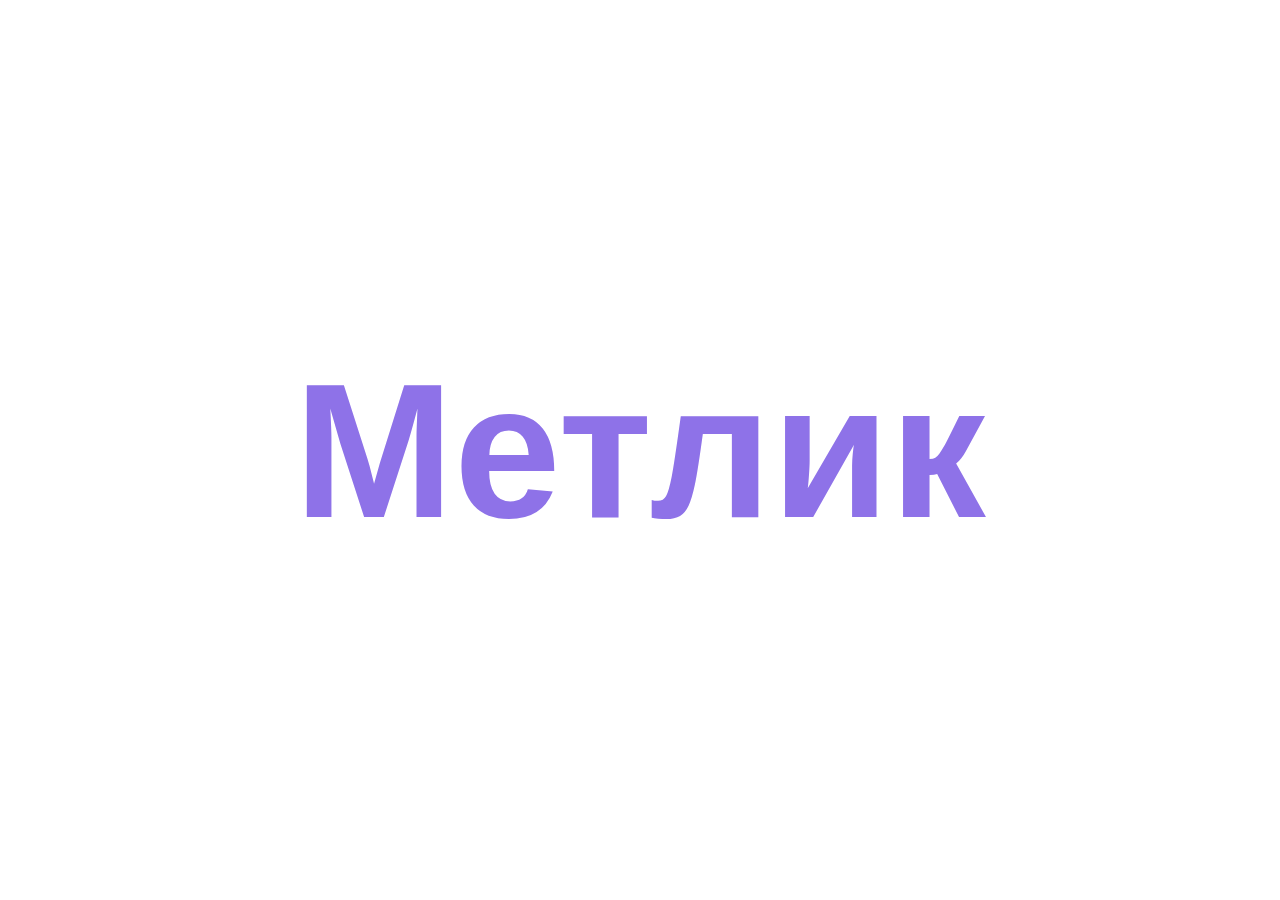
==== index.html @ a31dad7a "Добавлена пробная главная страничка" ====
<!DOCTYPE html>
<html lang="ru">
<head>
    <meta charset="UTF-8">
    <title>Метлик</title>
    <style>
        *, *::before, *::after {
            margin: 0;
            padding: 0;
            box-sizing: border-box;
        }

        .main-block {
            height: 100vh;
            display: flex;
            justify-content: center;
            align-items: center;
            font-family: Montserrat, sans-serif;
            font-size: min(30vh, 15vw);
            font-weight: bold;
            color: #8e72e8;
        }
    </style>
</head>
<body>
    <div class="main-block">
        Метлик
    </div>
</body>
</html>
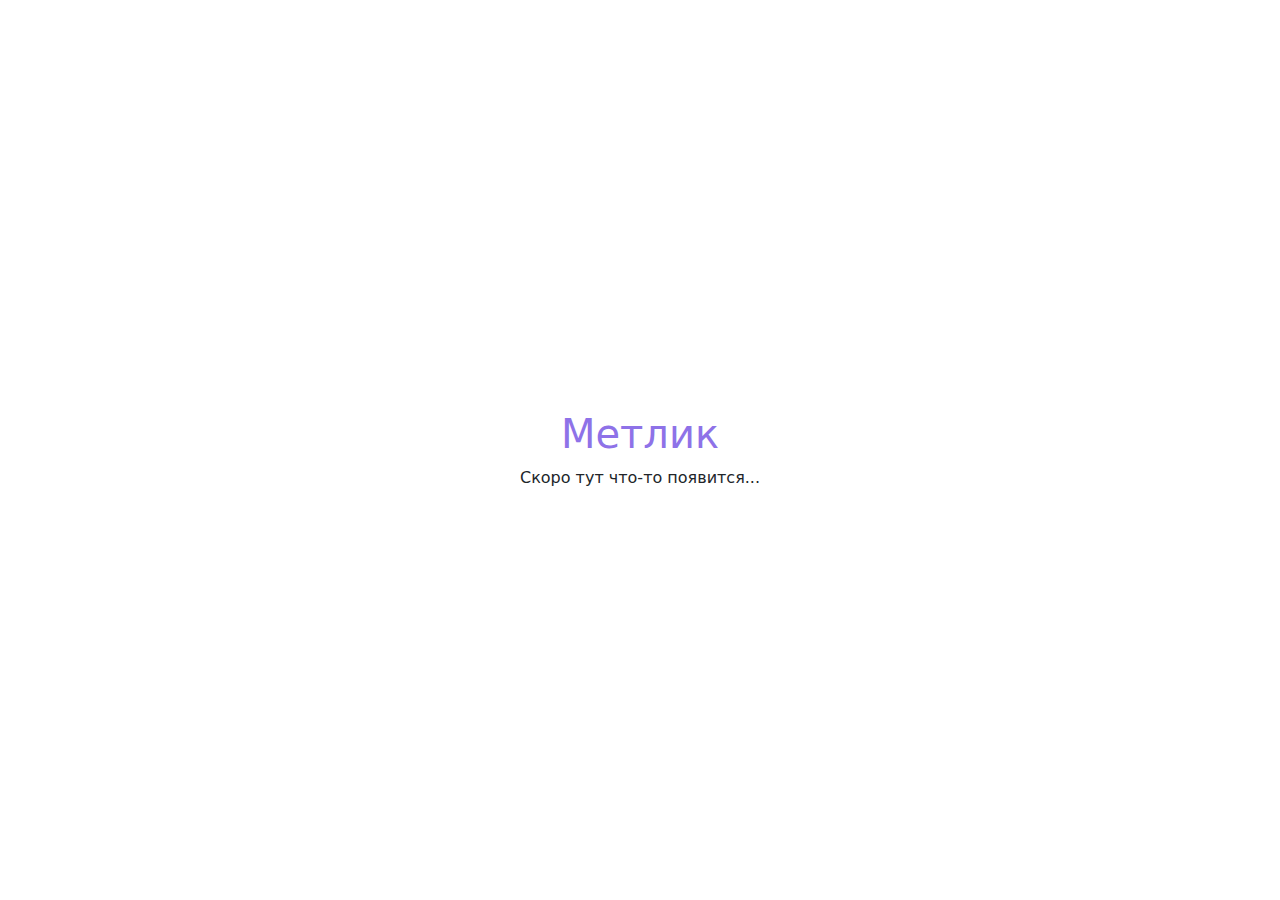
==== commit 89624190: "Изменена главная страничка сайта" ====
--- a/index.html
+++ b/index.html
@@ -3,28 +3,17 @@
 <head>
     <meta charset="UTF-8">
     <title>Метлик</title>
-    <style>
-        *, *::before, *::after {
-            margin: 0;
-            padding: 0;
-            box-sizing: border-box;
-        }
-
-        .main-block {
-            height: 100vh;
-            display: flex;
-            justify-content: center;
-            align-items: center;
-            font-family: Montserrat, sans-serif;
-            font-size: min(30vh, 15vw);
-            font-weight: bold;
-            color: #8e72e8;
-        }
-    </style>
+    <link href="src/bootstrap/bootstrap.css" rel="stylesheet">
+    <script src="src/bootstrap/bootstrap.bundle.js"></script>
 </head>
 <body>
-    <div class="main-block">
-        Метлик
+    <div class="d-flex flex-column min-vh-100 justify-content-center align-items-center">
+        <h1 class="text-primary">
+            Метлик
+        </h1>
+        <span>
+            Скоро тут что-то появится...
+        </span>
     </div>
 </body>
 </html>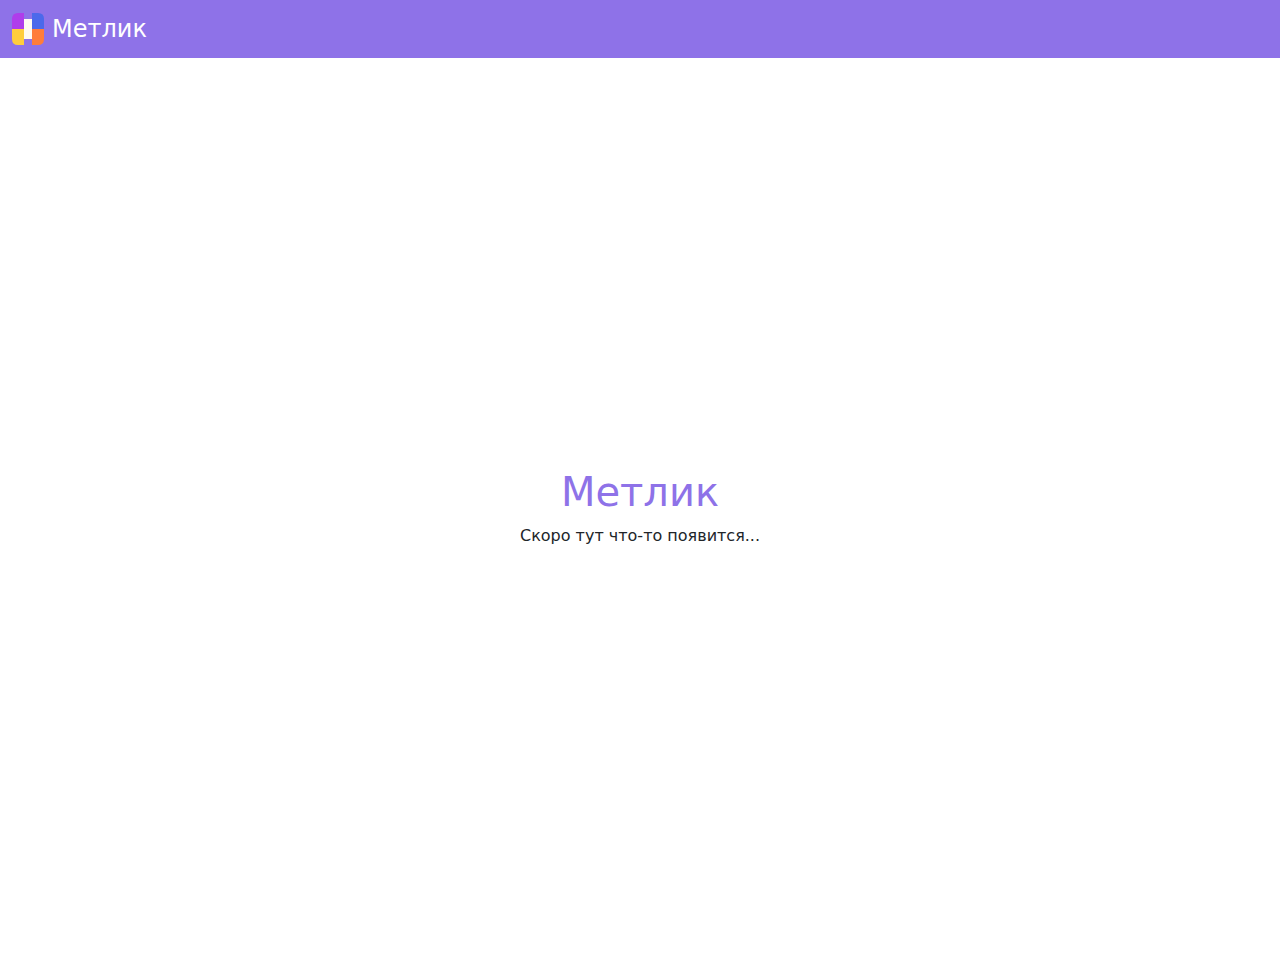
==== commit ab1ddb81: "Добавлен макет навигации" ====
--- a/index.html
+++ b/index.html
@@ -2,11 +2,47 @@
 <html lang="ru">
 <head>
     <meta charset="UTF-8">
+    <meta name="viewport" content="width=device-width, initial-scale=1">
+
+    <link href="static/bootstrap/bootstrap.css" rel="stylesheet">
+    <script src="static/bootstrap/bootstrap.bundle.js"></script>
+
     <title>Метлик</title>
-    <link href="src/bootstrap/bootstrap.css" rel="stylesheet">
-    <script src="src/bootstrap/bootstrap.bundle.js"></script>
 </head>
 <body>
+    <!-- Header -->
+    <header class="header sticky-top">
+        <nav class="navbar navbar-expand-xl navbar-dark bg-primary">
+            <div class="container-fluid">
+                <a href="#" class="navbar-brand fs-4 text-white mb-0 h1 d-flex align-items-center gap-2">
+                    <img src="static/logos/logo.svg" width="32" height="32" alt="Метлик">
+                    Метлик
+                </a>
+
+                <button class="navbar-toggler" type="button"
+                        data-bs-toggle="collapse"
+                        data-bs-target="#navbar-items"
+                        aria-controls="navbar-items"
+                        aria-expanded="false"
+                        aria-label="Toggle navigation">
+                    <span class="navbar-toggler-icon"></span>
+                </button>
+
+                <!-- Nav -->
+                <div class="collapse navbar-collapse" id="navbar-items">
+                    <div class="navbar-nav me-auto">
+<!--                        <div class="nav-item">-->
+<!--                            <a href="#" class="nav-link text-center active">-->
+<!--                                Пробная вкладка-->
+<!--                            </a>-->
+<!--                        </div>-->
+                    </div>
+                </div>
+                <!-- Nav -->
+            </div>
+        </nav>
+    </header>
+    <!-- /Header -->
     <div class="d-flex flex-column min-vh-100 justify-content-center align-items-center">
         <h1 class="text-primary">
             Метлик
